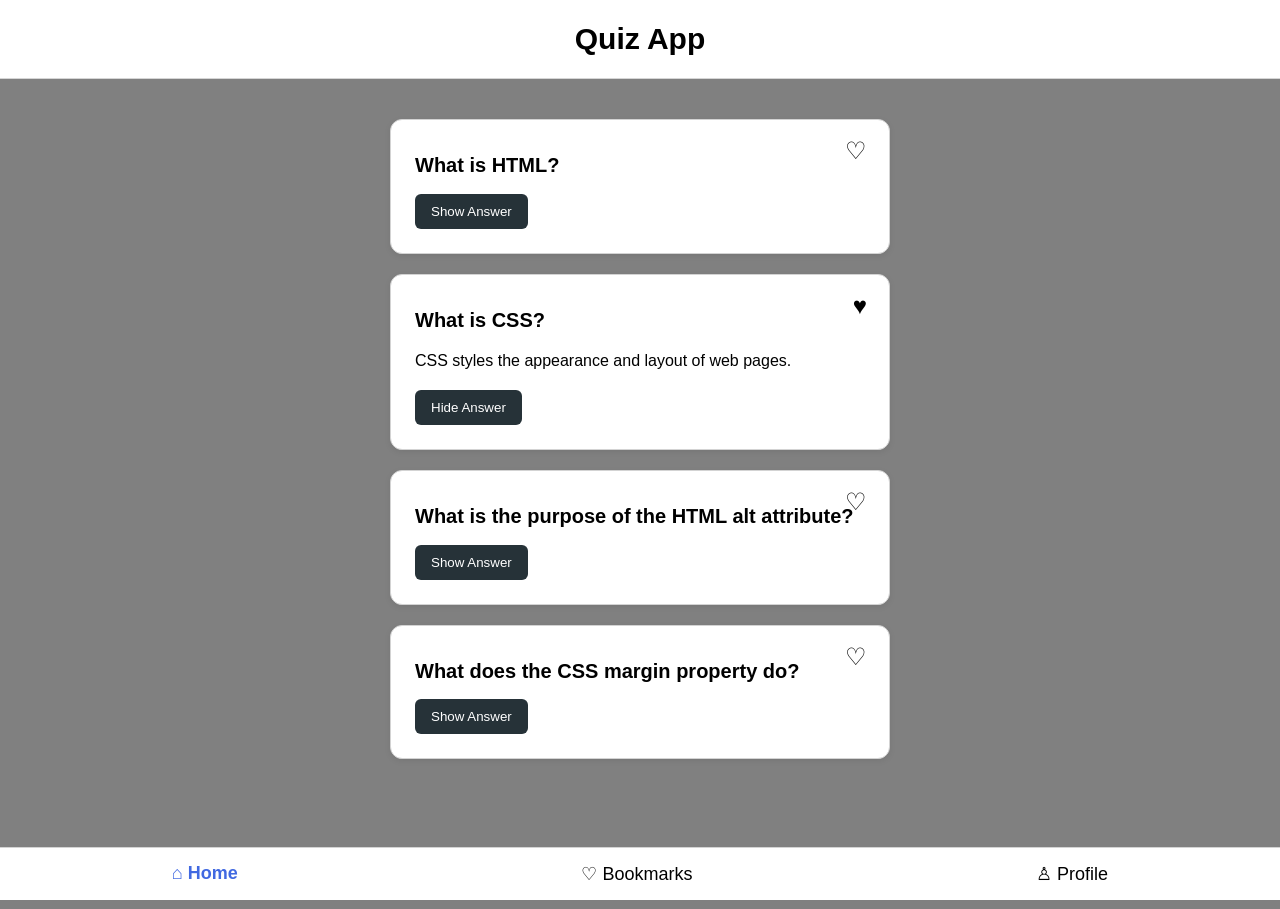
==== index.html @ 6b8aacf1 "Add question cards" ====
<!doctype html>
<html lang="en">
  <head>
    <meta charset="UTF-8" />
    <meta name="viewport" content="width=device-width, initial-scale=1.0" />
    <title>Quiz App</title>
    <link rel="stylesheet" href="styles.css" />
  </head>

  <body>
    <header class="header">
      <h1 class="header__title">Quiz App</h1>
    </header>

    <main class="quiz">
      <article class="quiz-card">
        <button class="quiz-card__bookmark" type="button">♡</button>

        <h2 class="quiz-card__question">What is HTML?</h2>

        <p class="quiz-card__answer" hidden>
          HTML stands for HyperText Markup Language. It structures content on
          web pages.
        </p>

        <button class="button" type="button">Show Answer</button>
      </article>
      <article class="quiz-card">
        <button class="quiz-card__bookmark" type="button">♥</button>

        <h2 class="quiz-card__question">What is CSS?</h2>

        <p class="quiz-card__answer">
          CSS styles the appearance and layout of web pages.
        </p>

        <button class="button" type="button">Hide Answer</button>
      </article>
      <article class="quiz-card">
        <button class="quiz-card__bookmark" type="button">♡</button>

        <h2 class="quiz-card__question">
          What is the purpose of the HTML alt attribute?
        </h2>

        <p class="quiz-card__answer" hidden>
          The alt attribute provides alternative text describing an image for
          screen readers and when the image cannot load.
        </p>

        <button class="button" type="button">Show Answer</button>
      </article>

      <article class="quiz-card">
        <button class="quiz-card__bookmark" type="button">♡</button>

        <h2 class="quiz-card__question">
          What does the CSS margin property do?
        </h2>

        <p class="quiz-card__answer" hidden>
          Margin adds space outside an HTML element.
        </p>

        <button class="button" type="button">Show Answer</button>
      </article>
    </main>
    <nav class="navigation">
      <a class="nav__link active" href="index.html">⌂ Home</a>
      <a class="nav__link" href="bookmarks.html">♡ Bookmarks</a>
      <a class="nav__link" href="profile.html">♙ Profile</a>
    </nav>
  </body>
</html>
---- styles.css ----
@import "components/header.css";
@import "components/card.css";
@import "components/button.css";
@import "components/navigation.css";
@import "components/global.css";

/* Dark mode styles */
body:has(input:checked) {
  background-color: darkgray;
  color: white;
}

body:has(input:checked) .header,
body:has(input:checked) .quiz-card,
body:has(input:checked) .profile-card,
body:has(input:checked) .settings,
body:has(input:checked) .navigation {
  background-color: black;
  color: white;
}

body:has(input:checked) a {
  color: white;
}

/* Responsive design */
.quiz-card {
  width: 90%;
  box-sizing: border-box;
}

/* Mobile screens */
@media (max-width: 600px) {
  .quiz-card {
    margin: 10px auto;
    padding: 15px;
  }

  .header__title {
    font-size: 24px;
  }

  .nav__link {
    font-size: 14px;
  }
}
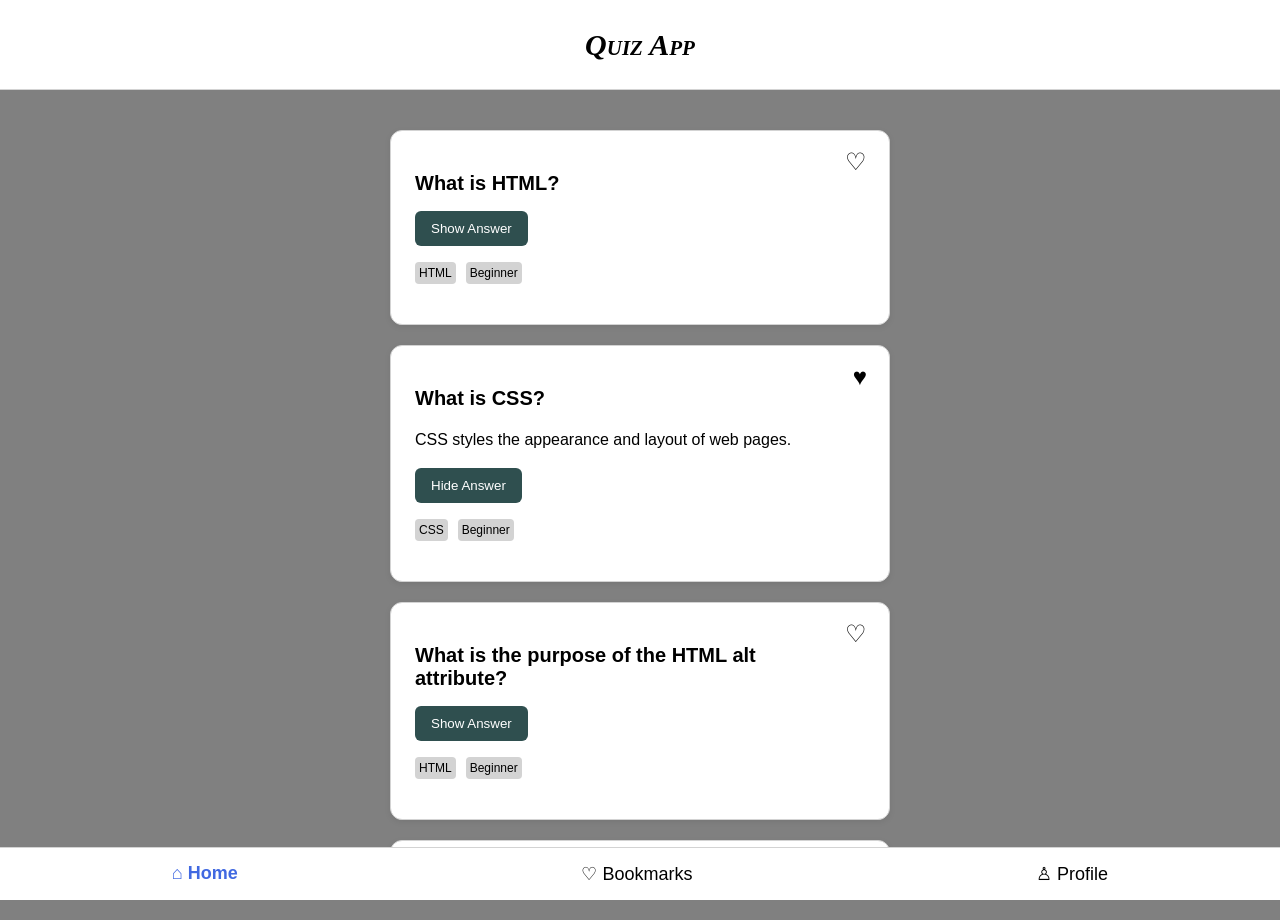
==== commit 2eee9773: "Added quiz tags" ====
--- a/index.html
+++ b/index.html
@@ -24,6 +24,10 @@
         </p>
 
         <button class="button" type="button">Show Answer</button>
+        <ul class="quiz-card__tags">
+          <li class="quiz-card__tag">HTML</li>
+          <li class="quiz-card__tag">Beginner</li>
+        </ul>
       </article>
       <article class="quiz-card">
         <button class="quiz-card__bookmark" type="button">♥</button>
@@ -35,6 +39,10 @@
         </p>
 
         <button class="button" type="button">Hide Answer</button>
+        <ul class="quiz-card__tags">
+          <li class="quiz-card__tag">CSS</li>
+          <li class="quiz-card__tag">Beginner</li>
+        </ul>
       </article>
       <article class="quiz-card">
         <button class="quiz-card__bookmark" type="button">♡</button>
@@ -49,6 +57,10 @@
         </p>
 
         <button class="button" type="button">Show Answer</button>
+        <ul class="quiz-card__tags">
+          <li class="quiz-card__tag">HTML</li>
+          <li class="quiz-card__tag">Beginner</li>
+        </ul>
       </article>
 
       <article class="quiz-card">
@@ -63,6 +75,10 @@
         </p>
 
         <button class="button" type="button">Show Answer</button>
+        <ul class="quiz-card__tags">
+          <li class="quiz-card__tag">CSS</li>
+          <li class="quiz-card__tag">Beginner</li>
+        </ul>
       </article>
     </main>
     <nav class="navigation">
--- a/styles.css
+++ b/styles.css
@@ -3,25 +3,6 @@
 @import "components/button.css";
 @import "components/navigation.css";
 @import "components/global.css";
-
-/* Dark mode styles */
-body:has(input:checked) {
-  background-color: darkgray;
-  color: white;
-}
-
-body:has(input:checked) .header,
-body:has(input:checked) .quiz-card,
-body:has(input:checked) .profile-card,
-body:has(input:checked) .settings,
-body:has(input:checked) .navigation {
-  background-color: black;
-  color: white;
-}
-
-body:has(input:checked) a {
-  color: white;
-}
 
 /* Responsive design */
 .quiz-card {
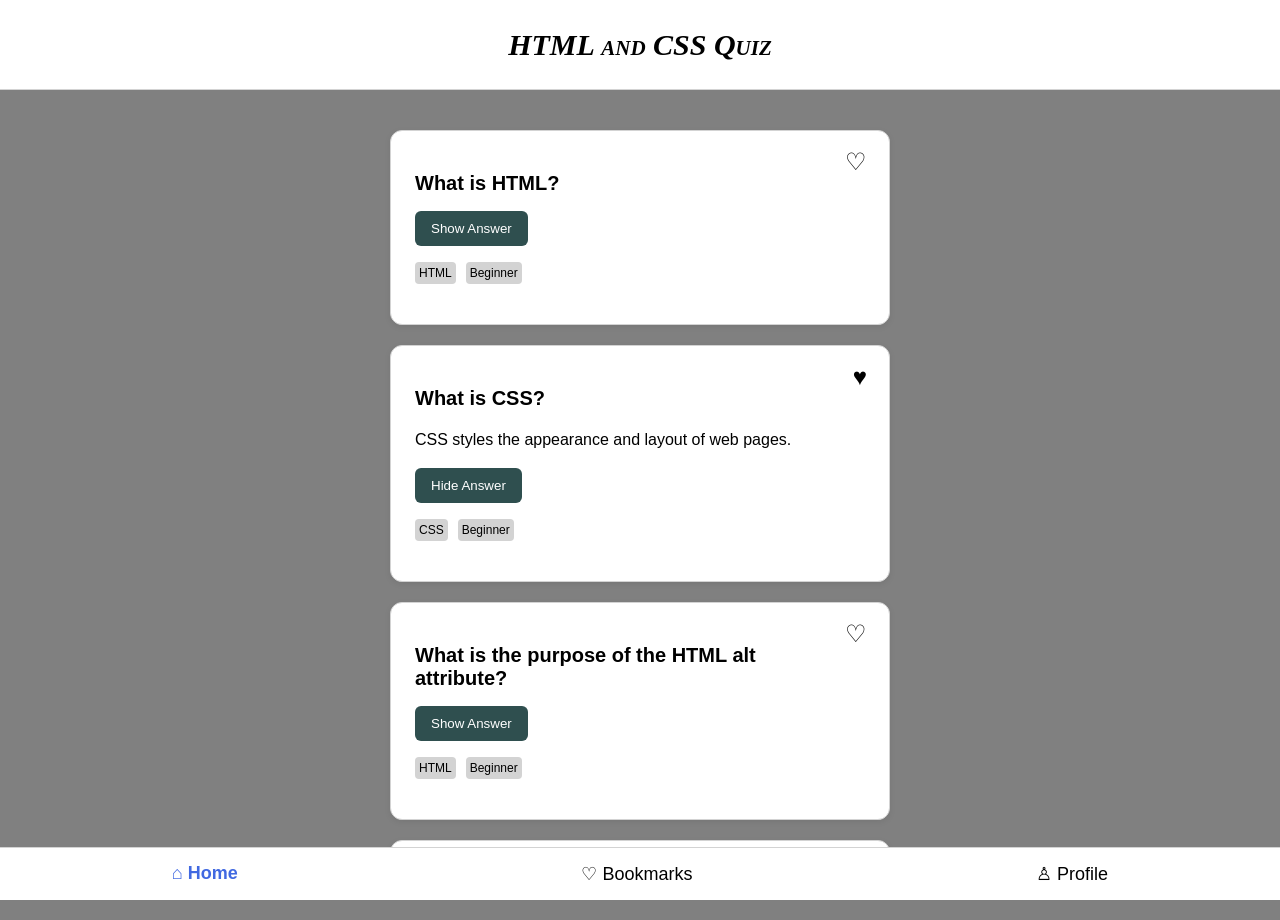
==== commit 9183b38c: "Updated the title" ====
--- a/index.html
+++ b/index.html
@@ -9,7 +9,7 @@
 
   <body>
     <header class="header">
-      <h1 class="header__title">Quiz App</h1>
+      <h1 class="header__title">HTML and CSS Quiz</h1>
     </header>
 
     <main class="quiz">
@@ -64,7 +64,8 @@
       </article>
 
       <article class="quiz-card">
-        <button class="quiz-card__bookmark" type="button">♡</button>
+        <button class="quiz-card__bookmark" type="button">♡</button> /* aria
+        label would be best*/
 
         <h2 class="quiz-card__question">
           What does the CSS margin property do?
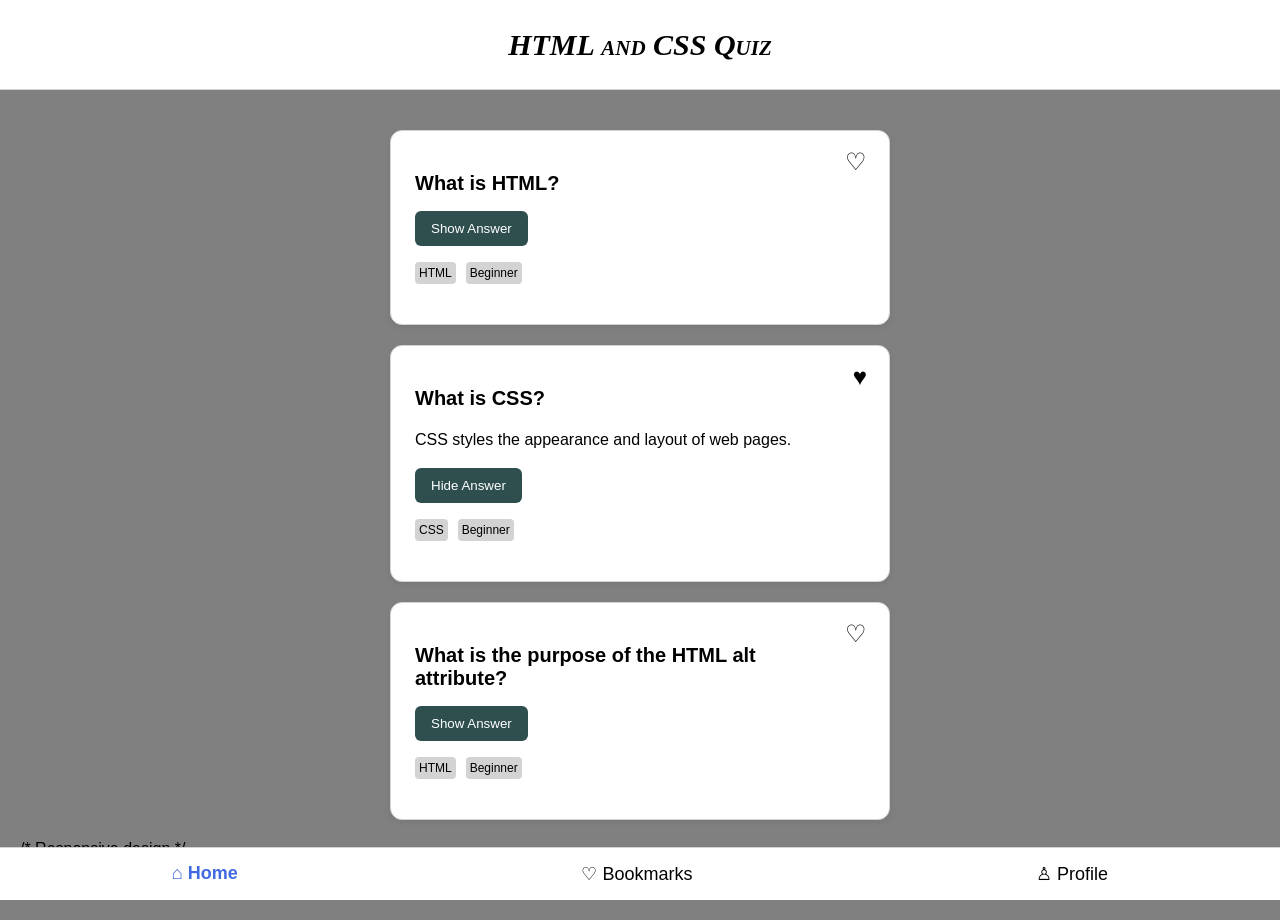
==== commit c7398ef3: "Comments" ====
--- a/index.html
+++ b/index.html
@@ -62,10 +62,15 @@
           <li class="quiz-card__tag">Beginner</li>
         </ul>
       </article>
-
+      /* Responsive design */
       <article class="quiz-card">
-        <button class="quiz-card__bookmark" type="button">♡</button> /* aria
-        label would be best*/
+        <button
+          class="quiz-card__bookmark"
+          type="button"
+          aria-label="Bookmark this question"
+        >
+          ♡
+        </button>
 
         <h2 class="quiz-card__question">
           What does the CSS margin property do?
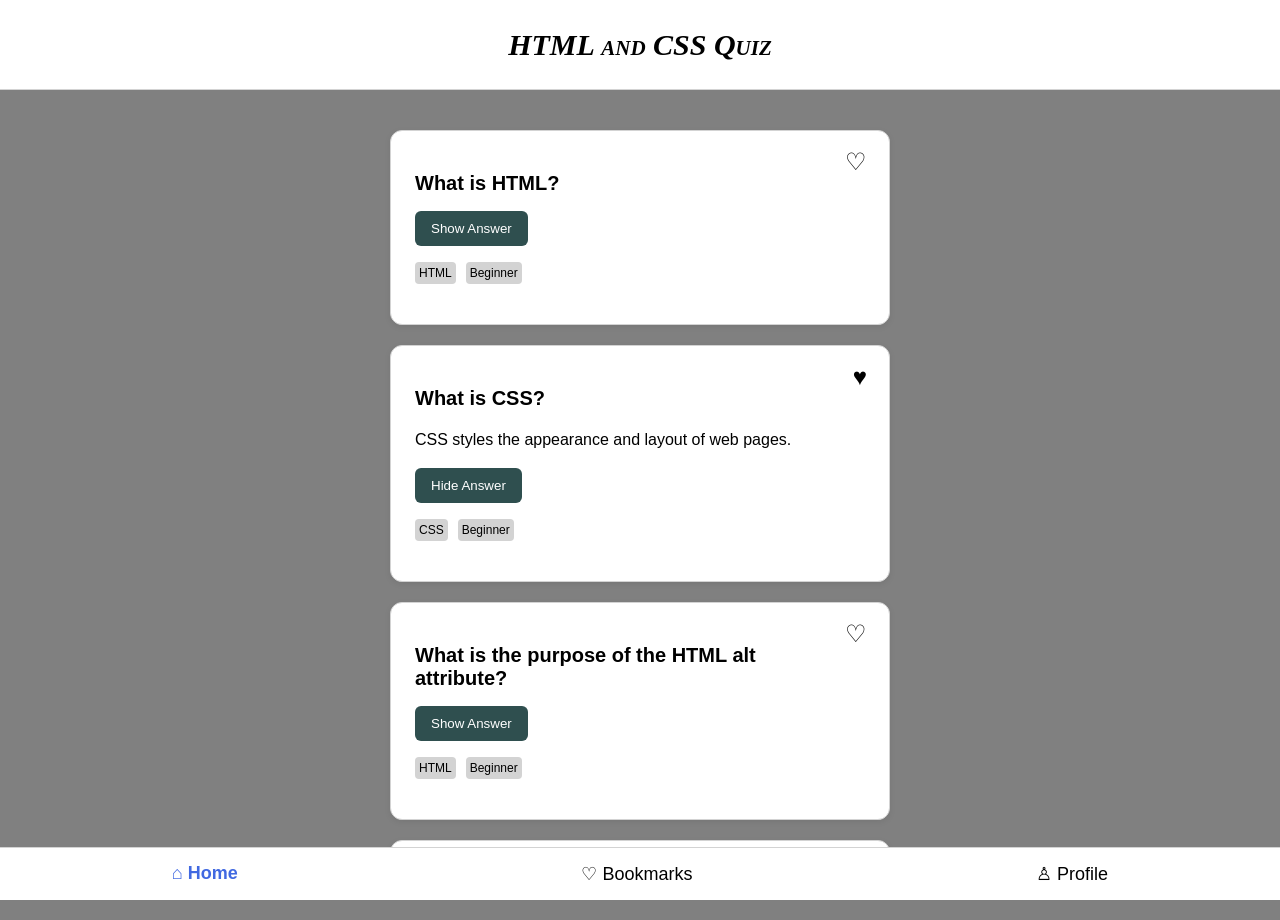
==== commit 3010e7c2: "comments" ====
--- a/index.html
+++ b/index.html
@@ -62,7 +62,6 @@
           <li class="quiz-card__tag">Beginner</li>
         </ul>
       </article>
-      /* Responsive design */
       <article class="quiz-card">
         <button
           class="quiz-card__bookmark"
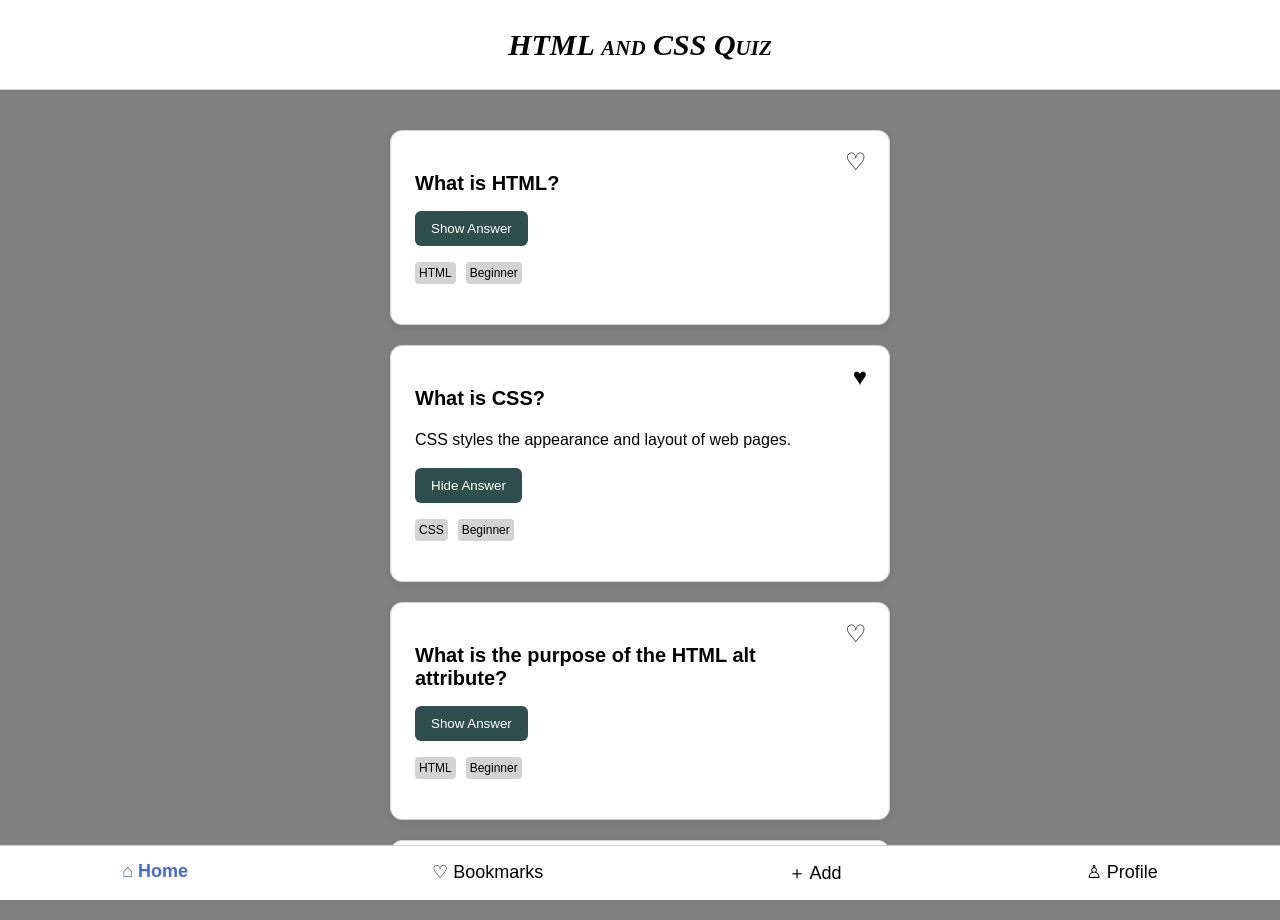
==== commit 7182b7e3: "Quiz app functionality" ====
--- a/index.html
+++ b/index.html
@@ -5,6 +5,7 @@
     <meta name="viewport" content="width=device-width, initial-scale=1.0" />
     <title>Quiz App</title>
     <link rel="stylesheet" href="styles.css" />
+    <script src="./js/index.js" defer></script>
   </head>
 
   <body>
@@ -14,16 +15,20 @@
 
     <main class="quiz">
       <article class="quiz-card">
-        <button class="quiz-card__bookmark" type="button">♡</button>
+        <button class="quiz-card__bookmark" type="button" data-js="bookmark">
+          ♡
+        </button>
 
         <h2 class="quiz-card__question">What is HTML?</h2>
 
-        <p class="quiz-card__answer" hidden>
+        <p class="quiz-card__answer hidden" data-js="answer">
           HTML stands for HyperText Markup Language. It structures content on
           web pages.
         </p>
 
-        <button class="button" type="button">Show Answer</button>
+        <button class="button" type="button" data-js="answer-button">
+          Show Answer
+        </button>
         <ul class="quiz-card__tags">
           <li class="quiz-card__tag">HTML</li>
           <li class="quiz-card__tag">Beginner</li>
@@ -89,6 +94,7 @@
     <nav class="navigation">
       <a class="nav__link active" href="index.html">⌂ Home</a>
       <a class="nav__link" href="bookmarks.html">♡ Bookmarks</a>
+      <a class="nav__link" href="form.html">＋ Add</a>
       <a class="nav__link" href="profile.html">♙ Profile</a>
     </nav>
   </body>
